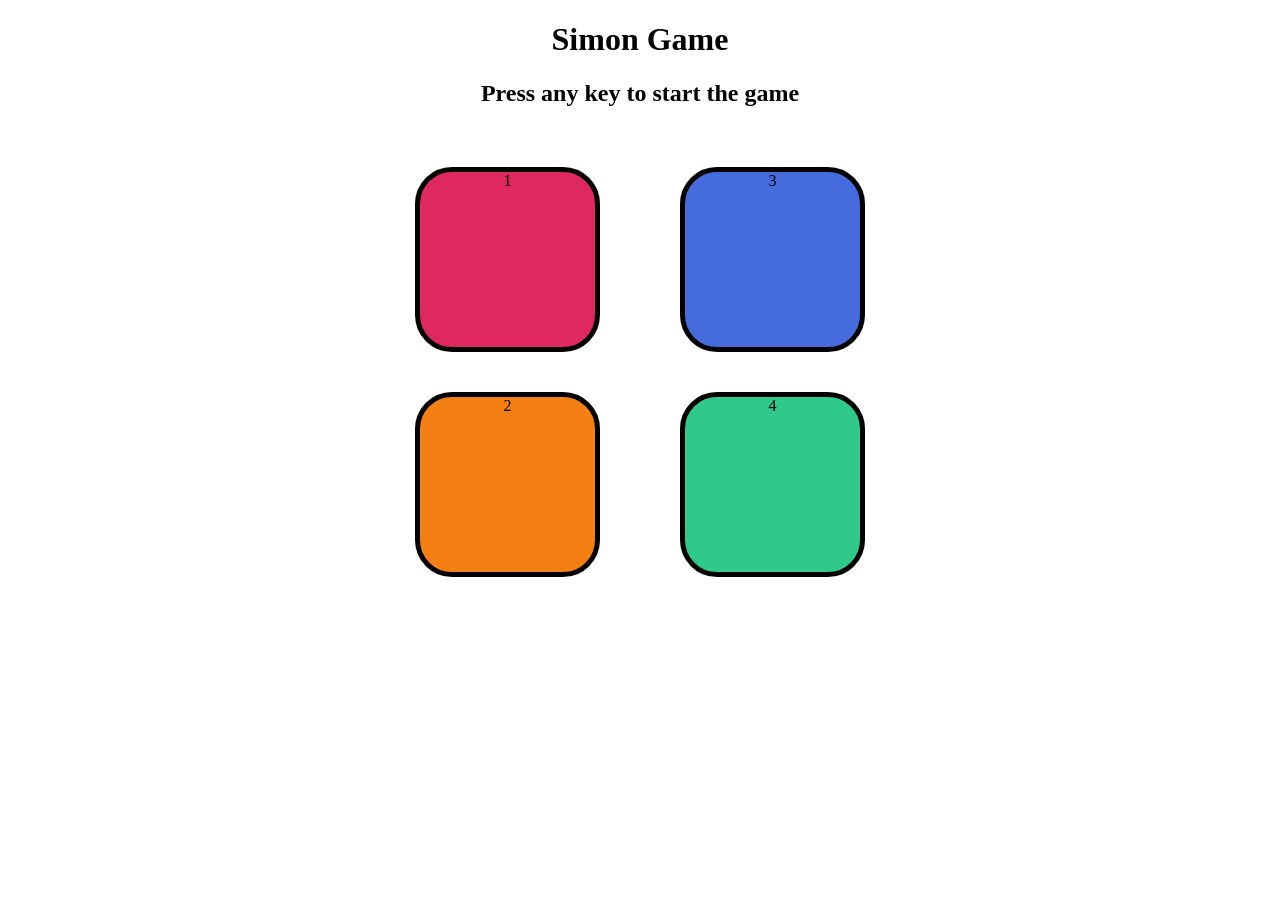
==== index.html @ 1a70125c "Rename simon.html to index.html" ====
<!-- HTML code -->
<!DOCTYPE html>
<html lang="en">
<head>
    <meta charset="UTF-8">
    <meta name="viewport" content="width=device-width, initial-scale=1.0">
    <title>Simon Game</title>
    <link rel="stylesheet" href="simon.css">

</head>
<body>
    <h1>Simon Game</h1>
    <h2>Press any key to start the game</h2>
    <div class="btn-container">
        <div class="line-one">
            <div class="btn red " type="button" id="red">1</div>
            <div class="btn yellow" type="button" id="yellow">2</div>
        </div>
        <div class="line-two">   
            <div class="btn blue" type="button" id="blue">3</div>
            <div class="btn green" type="button" id="green">4</div>
        </div>
    </div>
    <script src="simon.js"></script>
</body>
</html>
---- simon.css ----
/* css code */
body{
    text-align:center;
}
.btn{
    height:175px;
    width:175px;
    border-radius: 20%;
    border:5px solid black;
    margin:2.5rem;


}
.btn-container{
    display:flex;
    justify-content: center;
}
.yellow{
    background-color: #f48014;

}
.red{
    background-color:#de285f;

}
.blue{
    background-color: #456bdd;
}
.green{
    background-color:#2ec98b;
}
.flash{
    background-color: white;
}
.userflash{
    background-color: rgb(248, 240, 240);
}
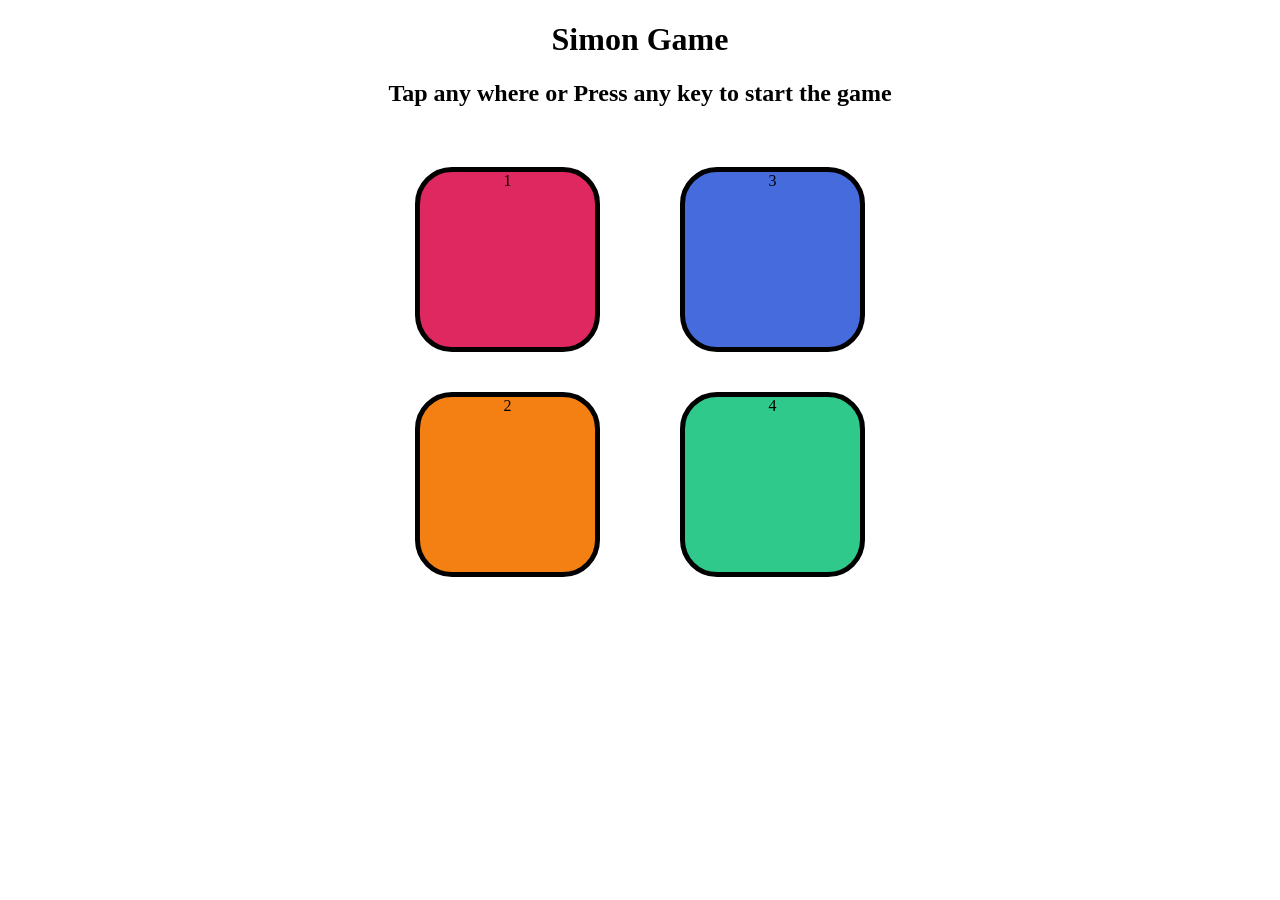
==== commit e95116a9: "Update game start instruction in index.html" ====
--- a/index.html
+++ b/index.html
@@ -10,7 +10,7 @@
 </head>
 <body>
     <h1>Simon Game</h1>
-    <h2>Press any key to start the game</h2>
+    <h2> Tap any where  or Press any key to start the game</h2>
     <div class="btn-container">
         <div class="line-one">
             <div class="btn red " type="button" id="red">1</div>
